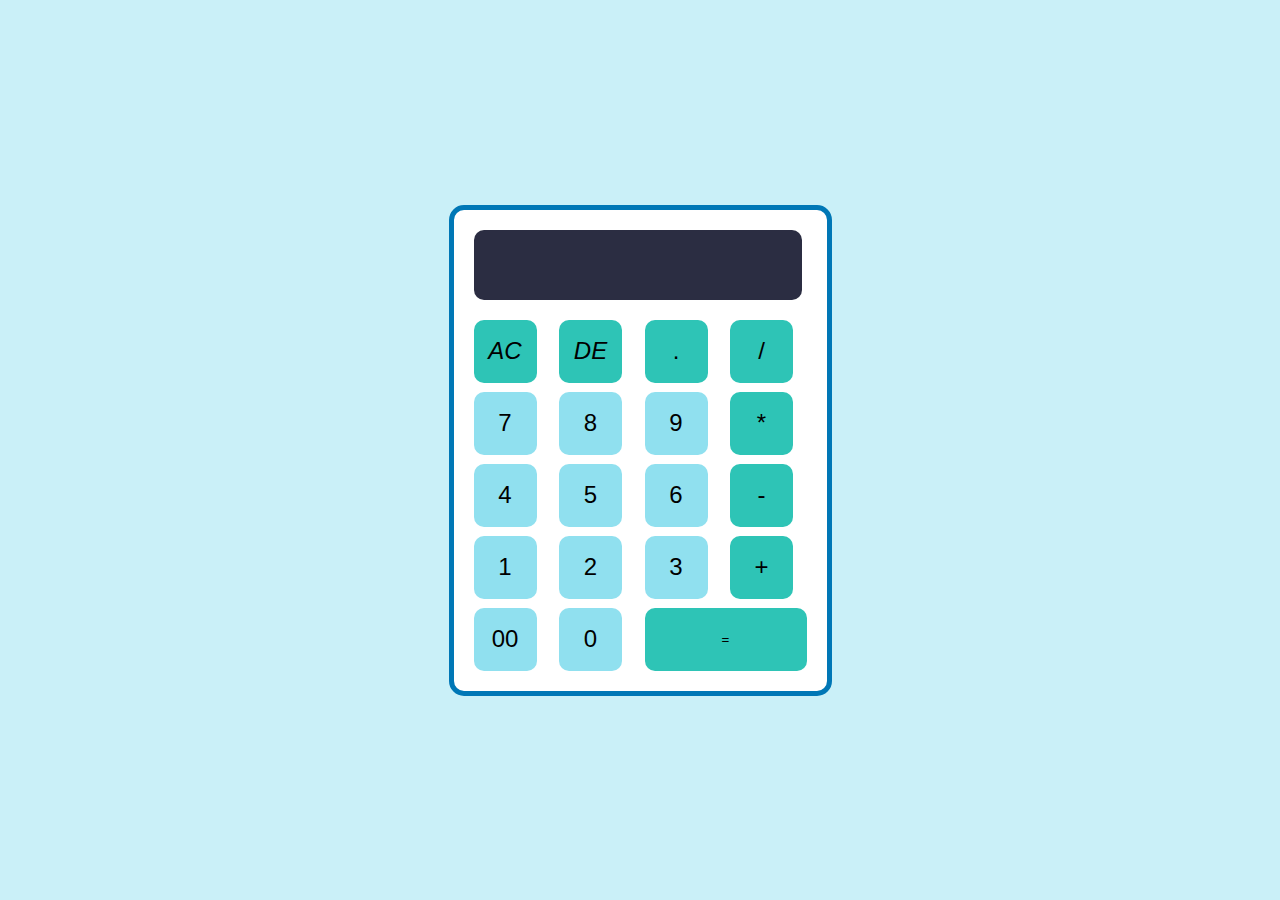
==== index.html @ 5ac2cb1b "This is my week_3 assignment of SOC" ====
<!DOCTYPE html>
<html lang="en">
<head>
    <meta charset="UTF-8">
    <meta name="viewport" content="width=device-width, initial-scale=1.0">
    <title>Calculator</title>
    <link rel="stylesheet" href="styles.css">
</head>
<body>
    
    <script src="script.js"></script>
    <div class="whole-calculator">
    <div class="heading" id="display">
    </div>

    <div class="calculator">
        <div class="bigbox">
            <button class="box" id="one"><i>AC</i></button>
            <button class="box" id="two"><i>DE</i></button>
            <button class="box" id="three">.</button>
            <button class="box" id="four">/</button>
            <button class="box">7</button>
            <button class="box">8</button>
            <button class="box">9</button>
            <button class="box" id="five">*</button>
            <button class="box">4</button>
            <button class="box">5</button>
            <button class="box">6</button>
            <button class="box" id="six">-</button>
            <button class="box">1</button>
            <button class="box">2</button>
            <button class="box">3</button>
            <button class="box" id="seven">+</button>
            <button class="box">00</button>
            <button class="box">0</button>
            <button class="wide" id="eight">=</button>
        </div>
    </div>
</div>
    
</body>
</html>
---- styles.css ----
body{    
    background-color:#caf0f8;
    display:flex;
    flex-direction:column;
    justify-content:center;
    align-items:center;
    height:100vh;
    margin:0;
}
.whole-calculator{
    border: 5px solid #0077b6; 
    border-radius: 15px;
    padding: 20px;
    background-color: #ffffff; 
}
.heading{
    height:70px;
    width: 36.5vh;
    background-color:#2b2d42;
    display: flex;
    justify-content: center;
    align-items: center;
    border-radius: 10px;
    font-size : 1.5em;
    overflow:hidden;
    margin-bottom:20px;
    color:white;
}

.calculator{
    
    display: flex;
    justify-content: center;
    align-items: center;
}

.bigbox{    
    display: grid;
    grid-template-columns: repeat(4,1fr);
    grid-gap: 1vmin;    
}

.box {
    height:7vmin;
    width: 7vmin;
    background-color:#90e0ef;
    border-radius: 10px;
    display: flex;
    justify-content: center;
    align-items: center;
    border: none;
    cursor:pointer;
    font-size: 1.5em;
}
.wide{
    grid-column: span 2;
    height:7vmin;
    width: 18vmin;
    background-color:#90e0ef;
    border-radius: 10px;
    display: flex;
    justify-content: center;
    align-items: center;
    border: none;
    cursor:pointer;
}

#one , #two ,#three ,#four ,#five ,#six ,#seven ,#eight{
    background-color:#2ec4b6;
}
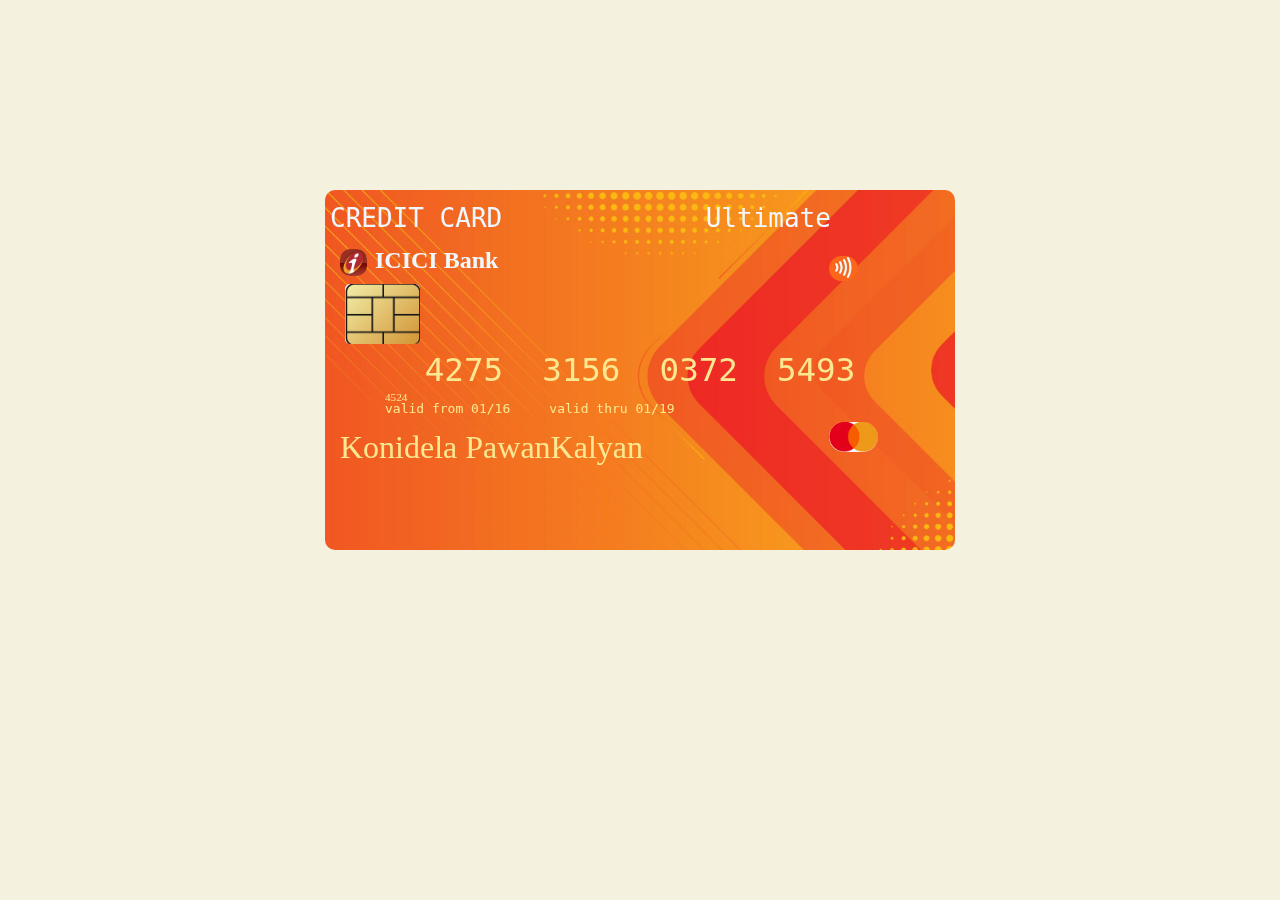
==== commit 4b77da89: "Added week 4 files" ====
--- a/index.html
+++ b/index.html
@@ -3,40 +3,45 @@
 <head>
     <meta charset="UTF-8">
     <meta name="viewport" content="width=device-width, initial-scale=1.0">
-    <title>Calculator</title>
+    <title>Credit Card</title>
     <link rel="stylesheet" href="styles.css">
 </head>
 <body>
-    
-    <script src="script.js"></script>
-    <div class="whole-calculator">
-    <div class="heading" id="display">
-    </div>
+    <div class="card-container">
+        <div class="card">
 
-    <div class="calculator">
-        <div class="bigbox">
-            <button class="box" id="one"><i>AC</i></button>
-            <button class="box" id="two"><i>DE</i></button>
-            <button class="box" id="three">.</button>
-            <button class="box" id="four">/</button>
-            <button class="box">7</button>
-            <button class="box">8</button>
-            <button class="box">9</button>
-            <button class="box" id="five">*</button>
-            <button class="box">4</button>
-            <button class="box">5</button>
-            <button class="box">6</button>
-            <button class="box" id="six">-</button>
-            <button class="box">1</button>
-            <button class="box">2</button>
-            <button class="box">3</button>
-            <button class="box" id="seven">+</button>
-            <button class="box">00</button>
-            <button class="box">0</button>
-            <button class="wide" id="eight">=</button>
+            <!--Front Side-->
+
+            <div class="front">
+                <pre><p style="color: aliceblue;padding: 5px;font-size: 2em;margin-top: -5px;">CREDIT CARD             Ultimate</p></pre>
+                <pre><img src="newlogo.png" height=27 class="logo"></pre>
+                <h2 style="color: aliceblue;">ICICI Bank</h2>   
+                <img src="EMV.png" height="60" class="EMV" alt="EMV chip"> 
+                <pre><p class="number" style="font-size: 2.5em">4275  3156  0372  5493</p></pre>
+                <p style="font-size: 0.7em;color: #fce890;margin-left: 60px;margin-top: -30px;">4524</p>
+                <pre><p style="color: #fce890;font-size: 1em;margin-left: 60px;margin-top: -15px;">valid from 01/16     valid thru 01/19</p></pre>
+        
+                <p style="color: #fce890;margin-left: 15px;margin-top: 10px;font-size: 2em;">Konidela PawanKalyan</p>
+                <img src="redcircles.png" height="30" class="circle">
+                <img src="or.png" height="25" class="contactlessLogo">
+                </div>                
+        
+                
+                <!--Back Side-->
+
+                <div class="back">
+                    <div class="blackline"></div>
+                    <img src="signature.png" alt="signature image" class="signature">
+                    <img src="Holographic image.png" alt="Holographic Image" class="holograph" height="50">
+                    <div class="contactInfo">
+                        <p>For Customer Service </p>
+                        <p>Contact: 1800-208-2244</p>
+                    </div>
+            
+                </div>
         </div>
     </div>
-</div>
+    
     
 </body>
 </html>--- a/styles.css
+++ b/styles.css
@@ -1,70 +1,115 @@
-body{    
-    background-color:#caf0f8;
-    display:flex;
-    flex-direction:column;
-    justify-content:center;
-    align-items:center;
-    height:100vh;
-    margin:0;
+body{
+    background-color: #f4f1de;
 }
-.whole-calculator{
-    border: 5px solid #0077b6; 
-    border-radius: 15px;
-    padding: 20px;
-    background-color: #ffffff; 
-}
-.heading{
-    height:70px;
-    width: 36.5vh;
-    background-color:#2b2d42;
+
+.card-container {
+    perspective: 1000px;
     display: flex;
     justify-content: center;
     align-items: center;
-    border-radius: 10px;
-    font-size : 1.5em;
-    overflow:hidden;
-    margin-bottom:20px;
-    color:white;
+    margin-top: 15%;
 }
 
-.calculator{
-    
-    display: flex;
-    justify-content: center;
-    align-items: center;
+.card{
+    width:70vh;
+    height: 40vh;
+    position: relative;
+    transform-style: preserve-3d;
+    transition: transform 0.6s;
+    cursor: pointer;
 }
 
-.bigbox{    
-    display: grid;
-    grid-template-columns: repeat(4,1fr);
-    grid-gap: 1vmin;    
+.card:hover{
+    transform: rotateY(180deg);
 }
 
-.box {
-    height:7vmin;
-    width: 7vmin;
-    background-color:#90e0ef;
-    border-radius: 10px;
-    display: flex;
-    justify-content: center;
-    align-items: center;
-    border: none;
-    cursor:pointer;
-    font-size: 1.5em;
-}
-.wide{
-    grid-column: span 2;
-    height:7vmin;
-    width: 18vmin;
-    background-color:#90e0ef;
-    border-radius: 10px;
-    display: flex;
-    justify-content: center;
-    align-items: center;
-    border: none;
-    cursor:pointer;
+.card *:not(:hover) {
+    pointer-events: none; 
 }
 
-#one , #two ,#three ,#four ,#five ,#six ,#seven ,#eight{
-    background-color:#2ec4b6;
-}+.front, .back{    
+    height: 100%;
+    width:100%;    
+    border-radius: 10px;
+    background-image: url('new2.jpg');
+    background-size:cover;  
+    position: absolute;  
+    backface-visibility: hidden;
+}
+
+.back{
+    transform: rotateY(180deg);
+}
+
+h2{
+    margin-left: 50px;
+    margin-top: -45px;
+}
+
+.logo{    
+    margin-right:-15px;
+    border-radius:10px;
+    background-color:orange;
+    margin-top:-20px;
+    margin-left: 15px;
+}
+
+.EMV{
+    border-radius: 15px;
+    padding: 10px;
+    margin-left: 10px;  
+    margin-top: -20px; 
+}
+
+.number{
+    font-size: 2em;
+    text-align: center;
+    color: #fce890;
+    margin-top: -20px;
+}
+
+.circle{
+    margin-top: -12%;
+    margin-bottom: 50%;
+    margin-left: 80%;
+    border-radius: 30px;
+}
+
+.contactlessLogo{
+    margin-left: -12%;
+    margin-bottom: 80%;
+    margin-top: -150%;
+    margin-left: 80%;
+    border-radius: 30px;   
+}
+
+.blackline{
+    height:7vh;
+    width:70vh;
+    background-color: black;
+    position: relative;
+    top: 5vh;
+}
+
+.signature{
+    margin-top: 6.5vh;
+    margin-left: 3vh;
+    position: relative;
+}
+
+.holograph{
+    margin-left:  -43vh;
+    margin-top: 2vh;
+    position: relative;
+    top:10vh;
+    border-radius: 10px;
+}
+
+.contactInfo{
+    color: aliceblue;
+    line-height: 0.5;
+    margin-top: 11vh;
+    font-size: 1em;
+    margin-left: 3vh;
+}
+
